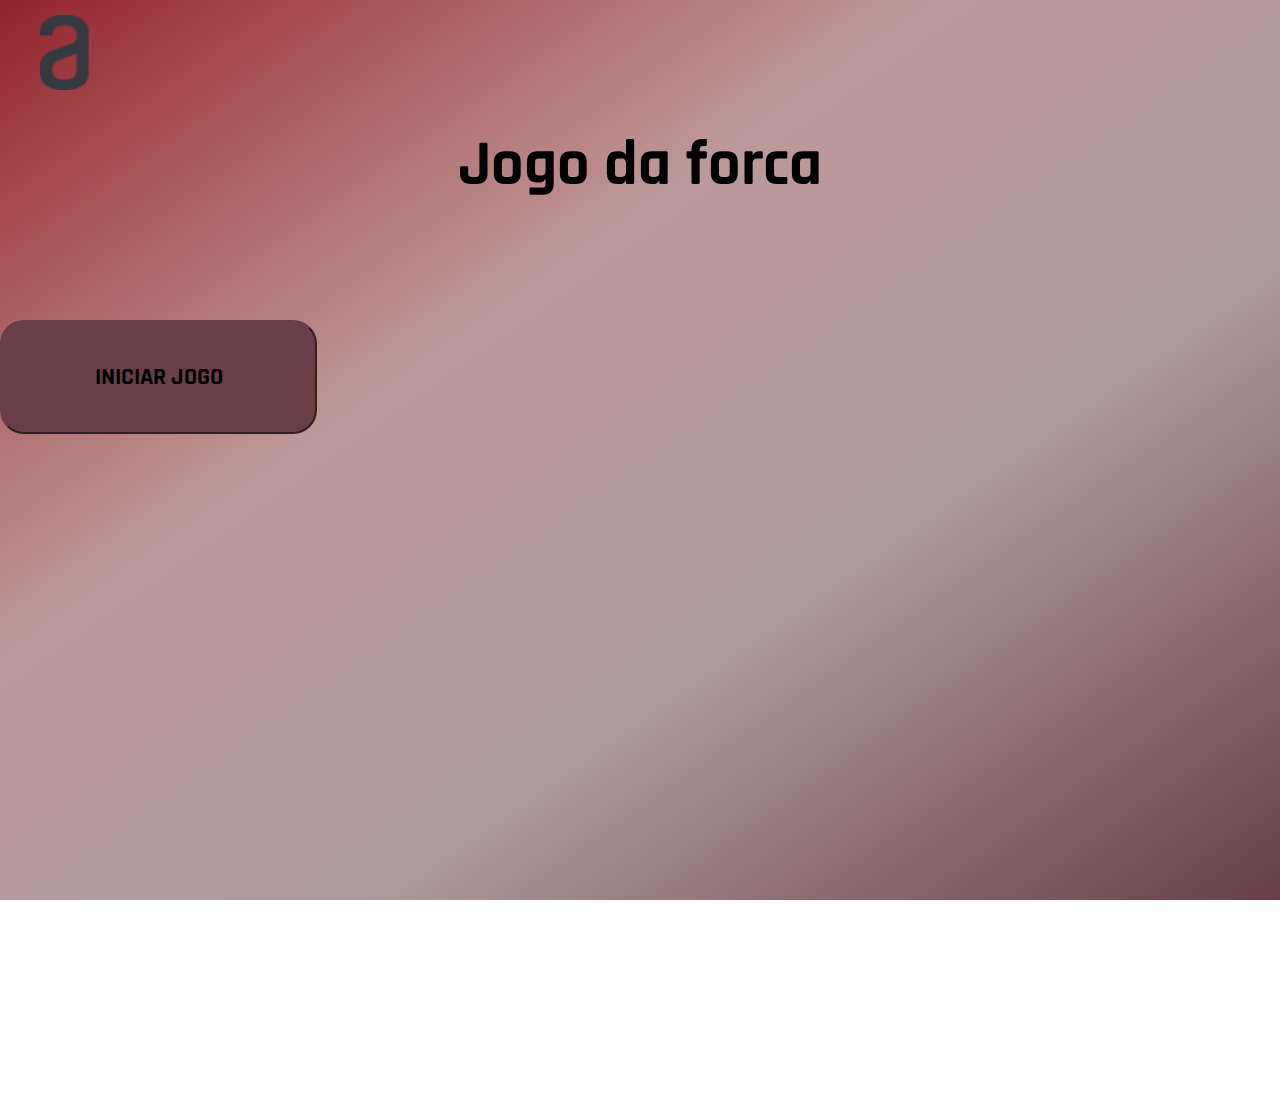
==== index.html @ 697fbc77 "reset css" ====
<!DOCTYPE html>
<html lang="pt-br">
    <head>
        <meta charset="UTF-8">
        <meta http-equiv="X-UA-Compatible" content="ie-edge">
        <meta name="viewport" content="width=device-with, initial-scale=1.0"
        <link rel="preconnect" href="https://fonts.googleapis.com">
        <link rel="preconnect" href="https://fonts.gstatic.com" crossorigin>
        <link href="https://fonts.googleapis.com/css2?family=Rajdhani:wght@300;400;500;600;700&family=Work+Sans:ital,wght@0,100;0,200;0,300;0,400;0,500;0,600;0,700;0,800;0,900;1,100;1,200;1,300;1,400;1,500;1,600;1,700;1,800;1,900&display=swap" rel="stylesheet">
        <link rel="stylesheet" href="style.css">
        <title> Jogo da Forca </title>
    </head>
    <body>
        
        <img src="logo.png" class="logo">
        <h1> Jogo da forca </h1>
        
        <div id="div-desaparece" class="home-botoes">
            <a href="#forca">
             <!--Botão-->
                <input class="btn-iniciar" type="submit" value="INICIAR JOGO" id="iniciar" onclick="function desapareceBotao()" >

            </a>
        </div>
        <div id="aparece-forca" class="canvas">
                <!--Canvas da forca-->
            <canvas id="forca" height="860px" width="1200"></canvas>


        </div>
             <!--Links-->
        <script type="text/javascript" src="forca.js"></script>
        <script type="text/javascript" src="canva.js"></script>

        <footer>

          <!--©art & animation by saniis-->
        </footer>     
    </body>
    

</html>
---- style.css ----
body {
    background-image: linear-gradient(to right bottom, #92222c, #a04346, #ac6061, #b57c7c, #bd9898, #b8999a, #b39b9c, #ae9c9d, #9d8486, #8c6c70, #7b555c, #693e49);
    background-attachment: fixed;
    font-family: 'Rajdhani', serif;

    min-width: 1224px;
    margin: 0;
    padding: 0;
    box-sizing: border-box;
    position: relative;

}

.logo {
    position: relative;
    top: 15px;
    left: 40px;
    margin: auto;
    width: 50px;

}

h1 {
    text-align: center;
    font-size: 4em;
}

.btn-iniciar {
     /* Estilo */
     background: #693E49;
     border-radius: 24px;
     border-color: #693e499f;
     font-style: normal;
     font-family: 'Rajdhani', serif;
 
     line-height: 22px;
     font-size: 24px;
     font-weight: 700;    
 
     /* Posição do botão */
     display: flex;
     flex-direction: row;
     justify-content: center;
     align-items: center;
     padding: 24px;
     
     position: absolute;
     width: 317px;
     height: 114px;
     left: 0;
     top: 20rem;    
 }
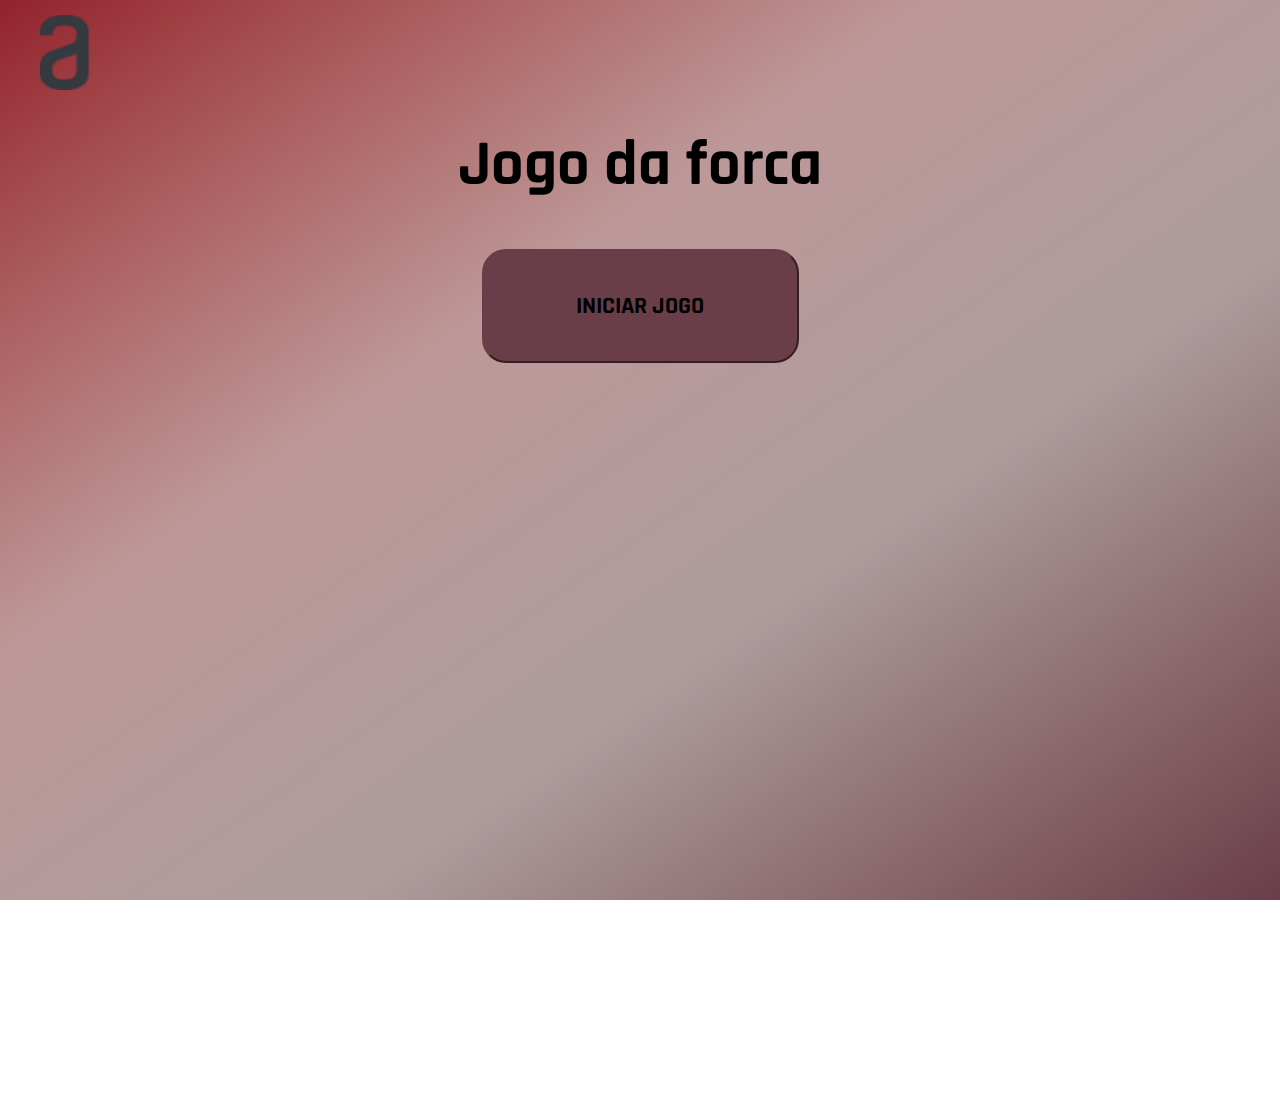
==== commit 9f463729: "corrigindo bug para o botao desaparecer" ====
--- a/index.html
+++ b/index.html
@@ -18,7 +18,7 @@
         <div id="div-desaparece" class="home-botoes">
             <a href="#forca">
              <!--Botão-->
-                <input class="btn-iniciar" type="submit" value="INICIAR JOGO" id="iniciar" onclick="function desapareceBotao()" >
+                <input class="btn-iniciar" type="submit" value="INICIAR JOGO" id="iniciar" onclick="desapareceBotao()" >
 
             </a>
         </div>
--- a/style.css
+++ b/style.css
@@ -49,7 +49,8 @@
      width: 317px;
      height: 114px;
      left: 0;
-     top: 20rem;    
+     margin: auto; 
+     right: 0;
  }
 
 
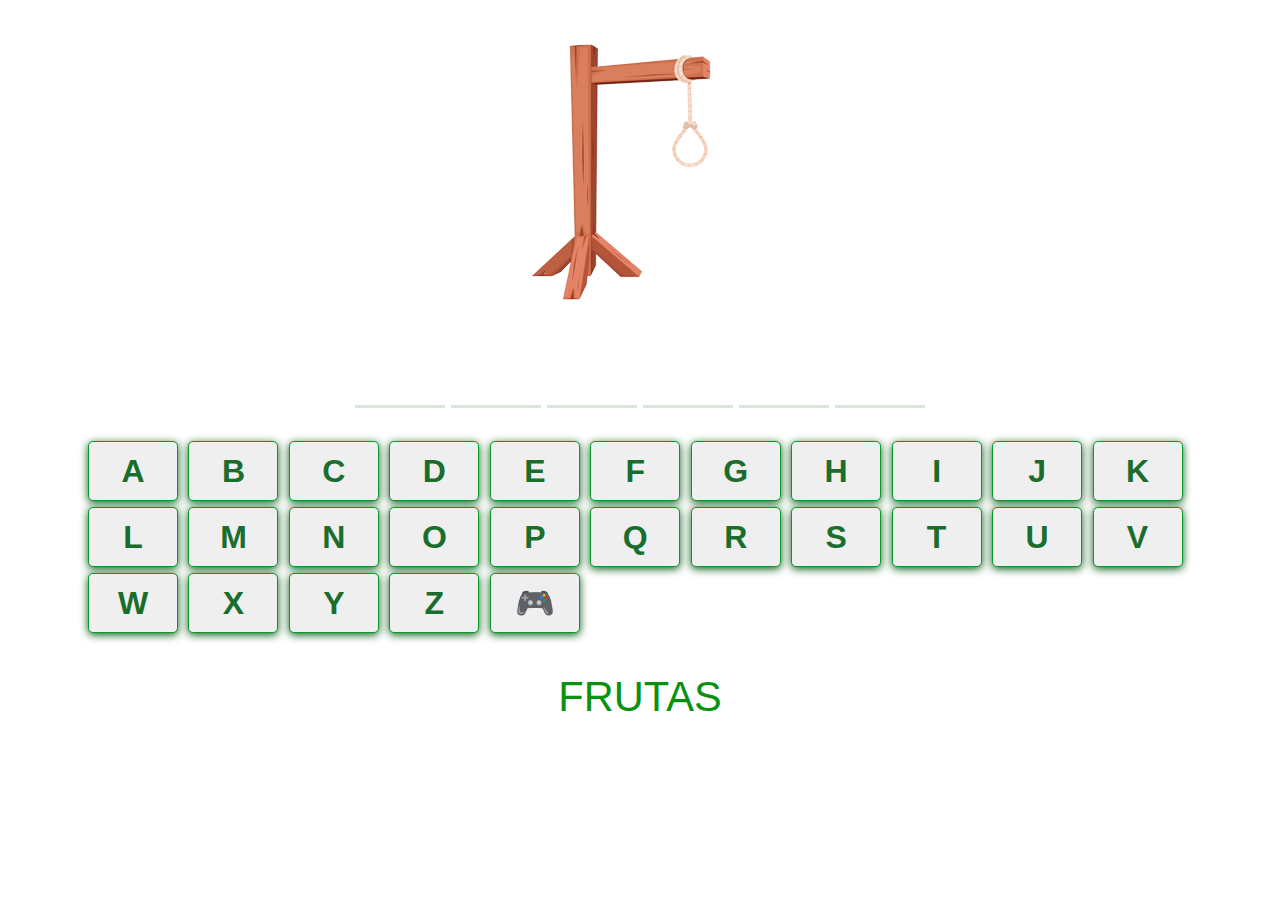
==== commit 45f73d06: "Adicionando mudança de cores do botão de jogar novamente" ====
--- a/index.html
+++ b/index.html
@@ -1,42 +1,95 @@
 <!DOCTYPE html>
 <html lang="pt-br">
-    <head>
-        <meta charset="UTF-8">
-        <meta http-equiv="X-UA-Compatible" content="ie-edge">
-        <meta name="viewport" content="width=device-with, initial-scale=1.0"
-        <link rel="preconnect" href="https://fonts.googleapis.com">
-        <link rel="preconnect" href="https://fonts.gstatic.com" crossorigin>
-        <link href="https://fonts.googleapis.com/css2?family=Rajdhani:wght@300;400;500;600;700&family=Work+Sans:ital,wght@0,100;0,200;0,300;0,400;0,500;0,600;0,700;0,800;0,900;1,100;1,200;1,300;1,400;1,500;1,600;1,700;1,800;1,900&display=swap" rel="stylesheet">
-        <link rel="stylesheet" href="style.css">
-        <title> Jogo da Forca </title>
-    </head>
-    <body>
-        
-        <img src="logo.png" class="logo">
-        <h1> Jogo da forca </h1>
-        
-        <div id="div-desaparece" class="home-botoes">
-            <a href="#forca">
-             <!--Botão-->
-                <input class="btn-iniciar" type="submit" value="INICIAR JOGO" id="iniciar" onclick="desapareceBotao()" >
 
-            </a>
-        </div>
-        <div id="aparece-forca" class="canvas">
-                <!--Canvas da forca-->
-            <canvas id="forca" height="860px" width="1200"></canvas>
+<head>
+    <meta charset="UTF-8">
+    <meta http-equiv="X-UA-Compatible" content="IE=edge">
+    <meta name="viewport" content="width=device-width, initial-scale=1.0">
+    <link rel="stylesheet" href="./css/reset.css">
+    <link rel="stylesheet" href="./css/forca.css" media="screen">
+    <link rel="stylesheet" href="https://cdn.jsdelivr.net/npm/bootstrap@4.0.0/dist/css/bootstrap.min.css"
+        integrity="sha384-Gn5384xqQ1aoWXA+058RXPxPg6fy4IWvTNh0E263XmFcJlSAwiGgFAW/dAiS6JXm" crossorigin="anonymous">
+    <title>Jogo da Forca</title>
+</head>
 
+<body>
+    <div class="container">
+        <div id="imagem">
 
         </div>
-             <!--Links-->
-        <script type="text/javascript" src="forca.js"></script>
-        <script type="text/javascript" src="canva.js"></script>
 
-        <footer>
+        <div id="palavra-secreta">
+        </div>
+        <div id="teclado">
+            <div class="teclas">
+                <button id="tecla-A" onclick="verificaLetraEscolhida('A')">A</button>
+                <button id="tecla-B" onclick="verificaLetraEscolhida('B')">B</button>
+                <button id="tecla-C" onclick="verificaLetraEscolhida('C')">C</button>
+                <button id="tecla-D" onclick="verificaLetraEscolhida('D')">D</button>
+                <button id="tecla-E" onclick="verificaLetraEscolhida('E')">E</button>
+                <button id="tecla-F" onclick="verificaLetraEscolhida('F')">F</button>
+                <button id="tecla-G" onclick="verificaLetraEscolhida('G')">G</button>
+                <button id="tecla-H" onclick="verificaLetraEscolhida('H')">H</button>
+                <button id="tecla-I" onclick="verificaLetraEscolhida('I')">I</button>
+                <button id="tecla-J" onclick="verificaLetraEscolhida('J')">J</button>
+                <button id="tecla-K" onclick="verificaLetraEscolhida('K')">K</button>
+                <button id="tecla-L" onclick="verificaLetraEscolhida('L')">L</button>
+                <button id="tecla-M" onclick="verificaLetraEscolhida('M')">M</button>
+                <button id="tecla-N" onclick="verificaLetraEscolhida('N')">N</button>
+                <button id="tecla-O" onclick="verificaLetraEscolhida('O')">O</button>
+                <button id="tecla-P" onclick="verificaLetraEscolhida('P')">P</button>
+                <button id="tecla-Q" onclick="verificaLetraEscolhida('Q')">Q</button>
+                <button id="tecla-R" onclick="verificaLetraEscolhida('R')">R</button>
+                <button id="tecla-S" onclick="verificaLetraEscolhida('S')">S</button>
+                <button id="tecla-T" onclick="verificaLetraEscolhida('T')">T</button>
+                <button id="tecla-U" onclick="verificaLetraEscolhida('U')">U</button>
+                <button id="tecla-V" onclick="verificaLetraEscolhida('V')">V</button>
+                <button id="tecla-W" onclick="verificaLetraEscolhida('W')">W</button>
+                <button id="tecla-X" onclick="verificaLetraEscolhida('X')">X</button>
+                <button id="tecla-Y" onclick="verificaLetraEscolhida('Y')">Y</button>
+                <button id="tecla-Z" onclick="verificaLetraEscolhida('Z')">Z</button>
+                <button id="btnReiniciar">🎮</button>
+            </div>
+    </div>
+        <div id="categoria">
 
-          <!--©art & animation by saniis-->
-        </footer>     
-    </body>
+        </div>
+
+        <!-- Modal -->
+        <div class="modal fade" id="minhaModal" tabindex="-1" role="dialog" aria-labelledby="exampleModalLabel"
+            aria-hidden="true">
+            <div class="modal-dialog" role="document">
+                <div class="modal-content">
+                    <div class="modal-header">
+                        <h5 class="modal-title" id="tituloModal"></h5>
+                        <button type="button" class="close" data-dismiss="modal" aria-label="Close">
+                            <span aria-hidden="true">&times;</span>
+                        </button>
+                    </div>
+                    <div class="modal-body"></div>
+                    <img class="perdeu" src="./imagens/perdeu.JPG"/>
+                    <img class="ganhou" src="./imagens/ganhou.gif"/>
+                    <div class="modal-footer">
+                        <button type="button" class="btn btn-primary" data-dismiss="modal">Fechar</button>
+                    </div>
+                </div>
+            </div>
+        </div>
     
+    <footer>
 
-</html>
+    </footer>
+    <script src="./java/forca.js"></script>
+    <script src="https://code.jquery.com/jquery-3.2.1.slim.min.js"
+        integrity="sha384-KJ3o2DKtIkvYIK3UENzmM7KCkRr/rE9/Qpg6aAZGJwFDMVNA/GpGFF93hXpG5KkN"
+        crossorigin="anonymous"></script>
+    <script src="https://cdn.jsdelivr.net/npm/popper.js@1.12.9/dist/umd/popper.min.js"
+        integrity="sha384-ApNbgh9B+Y1QKtv3Rn7W3mgPxhU9K/ScQsAP7hUibX39j7fakFPskvXusvfa0b4Q"
+        crossorigin="anonymous"></script>
+    <script src="https://cdn.jsdelivr.net/npm/bootstrap@4.0.0/dist/js/bootstrap.min.js"
+        integrity="sha384-JZR6Spejh4U02d8jOt6vLEHfe/JQGiRRSQQxSfFWpi1MquVdAyjUar5+76PVCmYl"
+        crossorigin="anonymous"></script>
+
+</body>
+
+</html>--- a/css/forca.css
+++ b/css/forca.css
@@ -0,0 +1,232 @@
+@import url('https://fonts.googleapis.com/css2?family=Outfit:wght@300;400;500;600;700&family=Press+Start+2P&display=swap');
+
+* {
+    padding: 0;
+    margin: 0;
+    box-sizing: border-box;
+}
+
+/*https://alvarotrigo.com/blog/animated-backgrounds-css/ */
+@keyframes color {
+    0% {
+        background: #33CCCC;
+    }
+
+    20% {
+        background: #33CC36;
+    }
+
+    40% {
+        background: #B8CC33;
+    }
+
+    60% {
+        background: #FCCA00;
+    }
+
+    80% {
+        background: #33CC36;
+    }
+
+    100% {
+        background: #33CCCC;
+    }
+}
+
+body {
+    background: #33CCCC;
+    /* Fallback */
+    animation: color 9s infinite linear;
+    text-align: center;
+    padding: 2em;
+
+    width: 100vw;
+    height: 90vh;
+    margin-top: 10px;
+    background-attachment: fixed;
+    font-family: 'Outfit', sans-serif;
+}
+
+.container {
+    display: flex;
+    justify-content: center;
+    align-items: center;
+    flex-direction: column;
+    flex-wrap: wrap;
+    align-content: center;
+}
+
+#imagem {
+    background-image: url(../imagens/forca.png);
+    width: 234px;
+    height: 272px;
+    background-repeat: no-repeat;
+}
+
+#palavra-secreta {
+    display: flex;
+    flex-direction: row;
+    justify-content: center;
+    align-items: center;
+    margin-top: 35px;
+}
+
+.letras {
+    width: 16px;
+    text-align: center;
+    border-bottom: 3px solid #dbe6dd;
+    color: #fdfdfd;
+    font-style: bold;
+    padding: 3px;
+    margin-left: 3px;
+    margin-right: 3px;
+}
+
+
+#teclado {
+    margin-top: 30px;
+}
+
+
+.teclas button {
+    margin-bottom: 5px;
+    cursor: pointer;
+    box-shadow: 0px 2px 8px #0a5c17;
+    border: 1px solid #089928;
+    border-radius: 5px;
+    color: #1a6d2c;
+    font-weight: 700;
+}
+
+/*Faz o botão desabilitado ter simbolo de proibido no mouse */
+.teclas button:disabled {
+    cursor: not-allowed;
+}
+
+/*efeito de Zoom*/
+.teclas button:hover {
+    transform: scale(1.3);
+}
+
+#categoria {
+    margin-top: 30px;
+    color: #099210;
+    font-size: 1.2em;
+}
+
+/*Imagens do modal*/
+
+.perdeu {
+    width: auto;
+    height: auto;
+    display: flex;
+    justify-items: center;
+    justify-content: center;
+}
+
+.ganhou {
+    width: auto;
+    height: auto;
+    display: flex;
+    justify-items: center;
+    justify-content: center;
+}
+
+
+/*fazendo responsível*/
+@media screen and (min-width: 320px) {
+    .teclas button {
+        width: 35px;
+        height: 35px;
+    }
+
+    #palavra-secreta {
+        font-size: 1.5em;
+    }
+
+    #categoria {
+        font-size: 1.5em;
+    }
+}
+
+@media screen and (min-width: 375px) {
+    .letras {
+        width: 30px;
+    }
+
+    .teclas button {
+        width: 40px;
+        height: 40px;
+        margin: 2px;
+    }
+
+    #palavra-secreta {
+        font-size: 1.3em;
+    }
+
+    #categoria {
+        font-size: 1.5em;
+    }
+}
+
+@media screen and (min-width: 425px) {
+    .letras {
+        width: 35px;
+    }
+
+    .teclas button {
+        width: 45px;
+        height: 45px;
+        margin: 2px;
+    }
+
+    #palavra-secreta {
+        font-size: 2em;
+    }
+
+    #categoria {
+        font-size: 1.5em;
+    }
+}
+
+@media screen and (min-width: 768px) {
+    .letras {
+        width: 40px;
+    }
+
+    .teclas button {
+        width: 50px;
+        height: 50px;
+        margin: 3px;
+        font-size: 2em;
+    }
+
+    #palavra-secreta {
+        font-size: 2.5em;
+    }
+
+    #categoria {
+        font-size: 2.6em;
+    }
+}
+
+@media screen and (min-width: 1024px) {
+    .letras {
+        width: 90px;
+    }
+
+    .teclas button {
+        width: 90px;
+        height: 60px;
+        margin: 3px;
+        font-size: 2em;
+    }
+
+    #palavra-secreta {
+        font-size: 2.5em;
+    }
+
+    #categoria {
+        font-size: 2.6em;
+    }
+}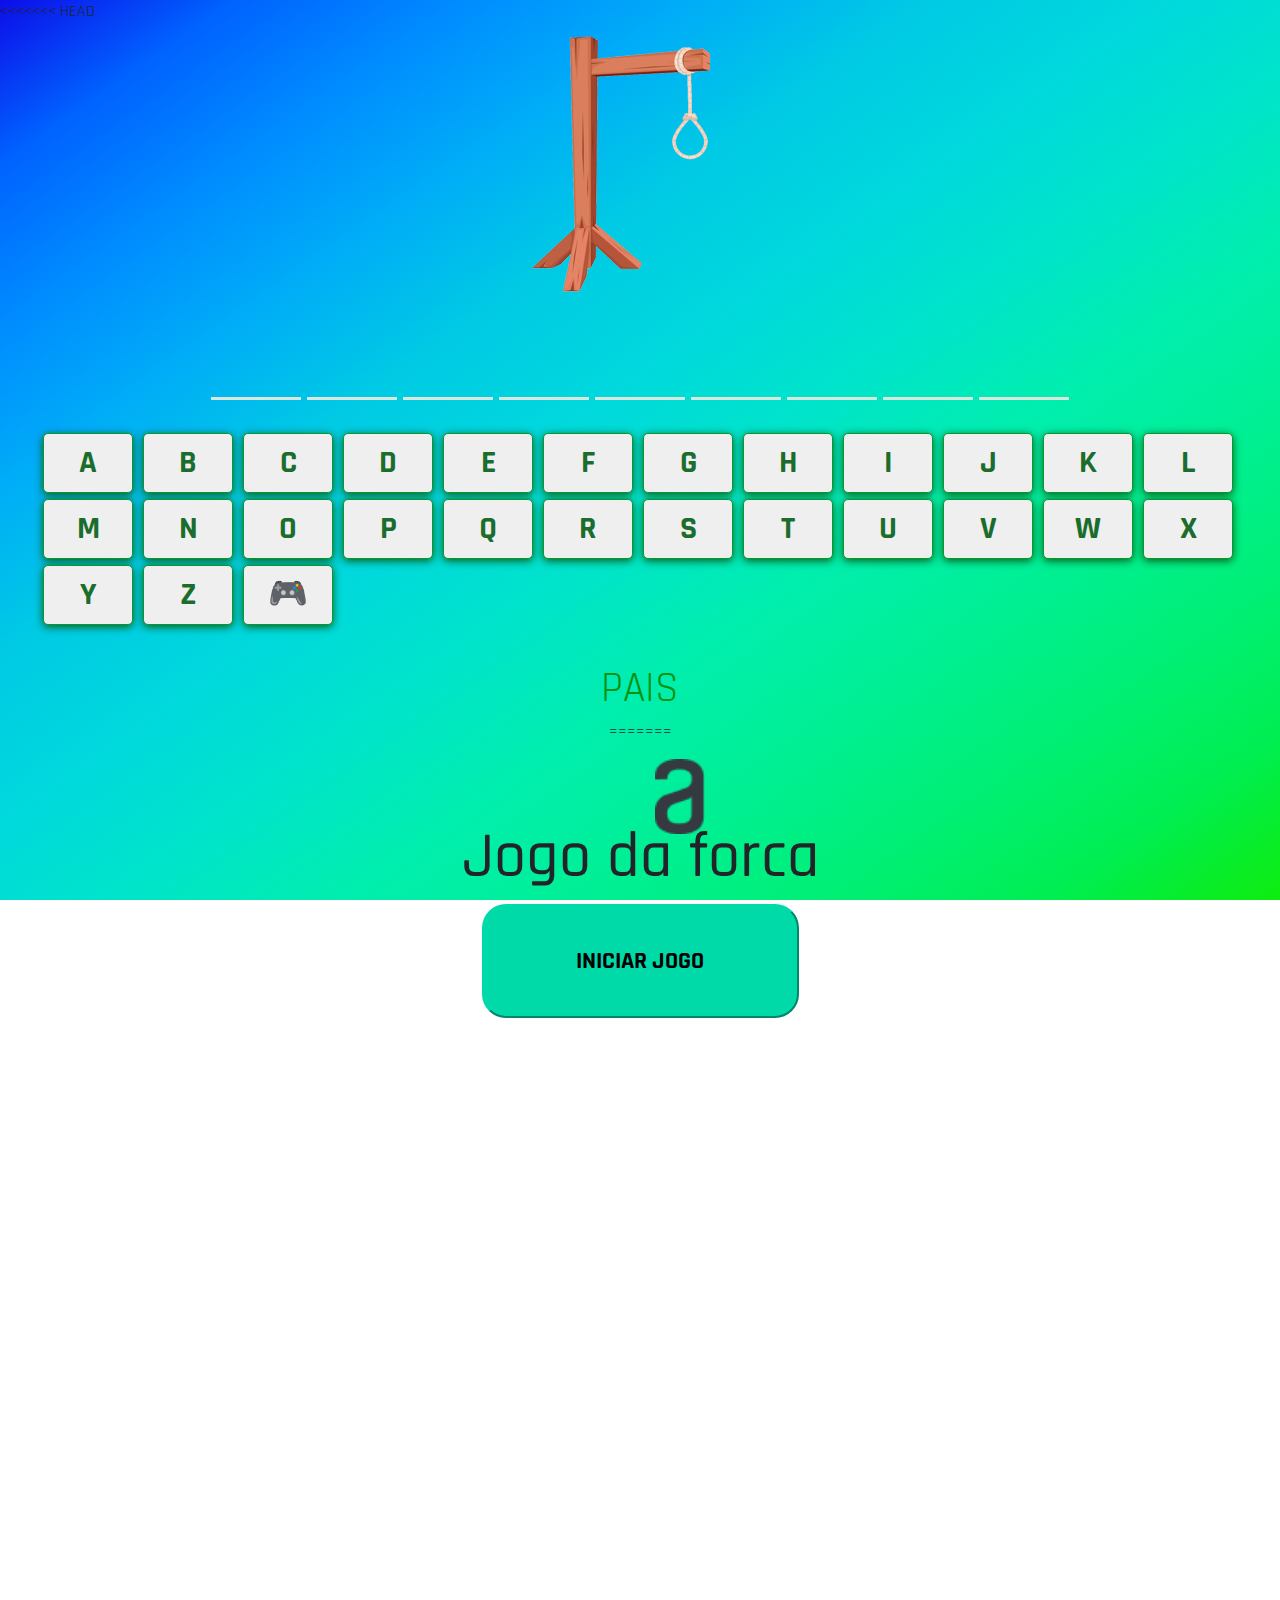
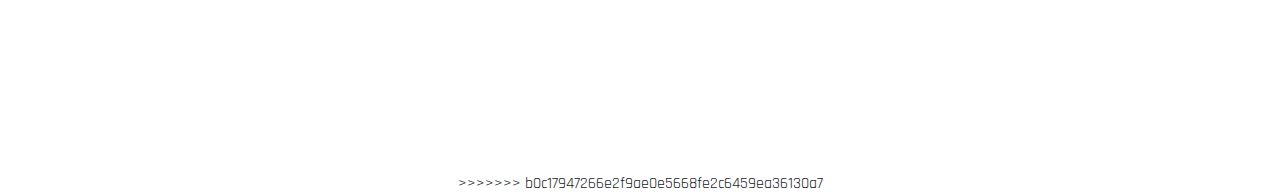
==== commit e259777a: "Merge branch 'master' of https://github.com/CinthyaSSoares/Challenge_Jogo_da_forca_ONE_turma_03" ====
--- a/index.html
+++ b/index.html
@@ -1,5 +1,6 @@
 <!DOCTYPE html>
 <html lang="pt-br">
+<<<<<<< HEAD
 
 <head>
     <meta charset="UTF-8">
@@ -92,4 +93,46 @@
 
 </body>
 
-</html>+</html>
+=======
+    <head>
+        <meta charset="UTF-8">
+        <meta http-equiv="X-UA-Compatible" content="ie-edge">
+        <meta name="viewport" content="width=device-with, initial-scale=1.0"
+        <link rel="preconnect" href="https://fonts.googleapis.com">
+        <link rel="preconnect" href="https://fonts.gstatic.com" crossorigin>
+        <link href="https://fonts.googleapis.com/css2?family=Rajdhani:wght@300;400;500;600;700&family=Work+Sans:ital,wght@0,100;0,200;0,300;0,400;0,500;0,600;0,700;0,800;0,900;1,100;1,200;1,300;1,400;1,500;1,600;1,700;1,800;1,900&display=swap" rel="stylesheet">
+        <link rel="stylesheet" href="style.css">
+        <title> Jogo da Forca </title>
+    </head>
+    <body>
+        
+        <img src="logo.png" class="logo">
+        <h1> Jogo da forca </h1>
+        
+        <div id="div-desaparece" class="home-botoes">
+            <a href="#forca">
+             <!--Botão-->
+                <input class="btn-iniciar" type="submit" value="INICIAR JOGO" id="iniciar" onclick="desapareceBotao()" >
+
+            </a>
+        </div>
+        <div id="aparece-forca" class="canvas">
+                <!--Canvas da forca-->
+            <canvas id="forca" height="860px" width="1200"></canvas>
+
+
+        </div>
+        
+        <footer>
+
+          <!--©art & animation by saniis-->
+        </footer>   
+         <!--Links-->
+         <script type="text/javascript" src="forca.js"></script>
+         <script type="text/javascript" src="canva.js"></script>  
+    </body>
+    
+
+</html>
+>>>>>>> b0c17947266e2f9ae0e5668fe2c6459ea36130a7
--- a/style.css
+++ b/style.css
@@ -0,0 +1,61 @@
+
+body {
+    background-image: linear-gradient(to right bottom, #0d0de9, #0062ff, #008cff, #00adf7, #00cae4, #00d8dd, #00e4ca, #00eead, #00ef94, #00ef76, #00ee51, #0eec0e);
+    background-attachment: fixed;
+    font-family: 'Rajdhani', serif;
+
+    min-width: 1224px;
+    margin: 0;
+    padding: 0;
+    box-sizing: border-box;
+    position: relative;
+
+}
+
+.logo {
+    position: relative;
+    top: 15px;
+    left: 40px;
+    margin: auto;
+    width: 50px;
+
+}
+
+h1 {
+    text-align: center;
+    font-size: 4em;
+}
+
+.btn-iniciar {
+     /* Estilo */
+     background: #00DAA9;
+     border-radius: 24px;
+     border-color: #00DAA9;
+     font-style: normal;
+     font-family: 'Rajdhani', serif;
+ 
+     line-height: 22px;
+     font-size: 24px;
+     font-weight: 700;    
+ 
+     /* Posição do botão */
+     display: flex;
+     flex-direction: row;
+     justify-content: center;
+     align-items: center;
+     padding: 24px;
+     
+     position: absolute;
+     width: 317px;
+     height: 114px;
+     left: 0;
+     margin: auto; 
+     right: 0;
+ }
+
+ #forca {
+    background: none;
+    
+ }
+
+
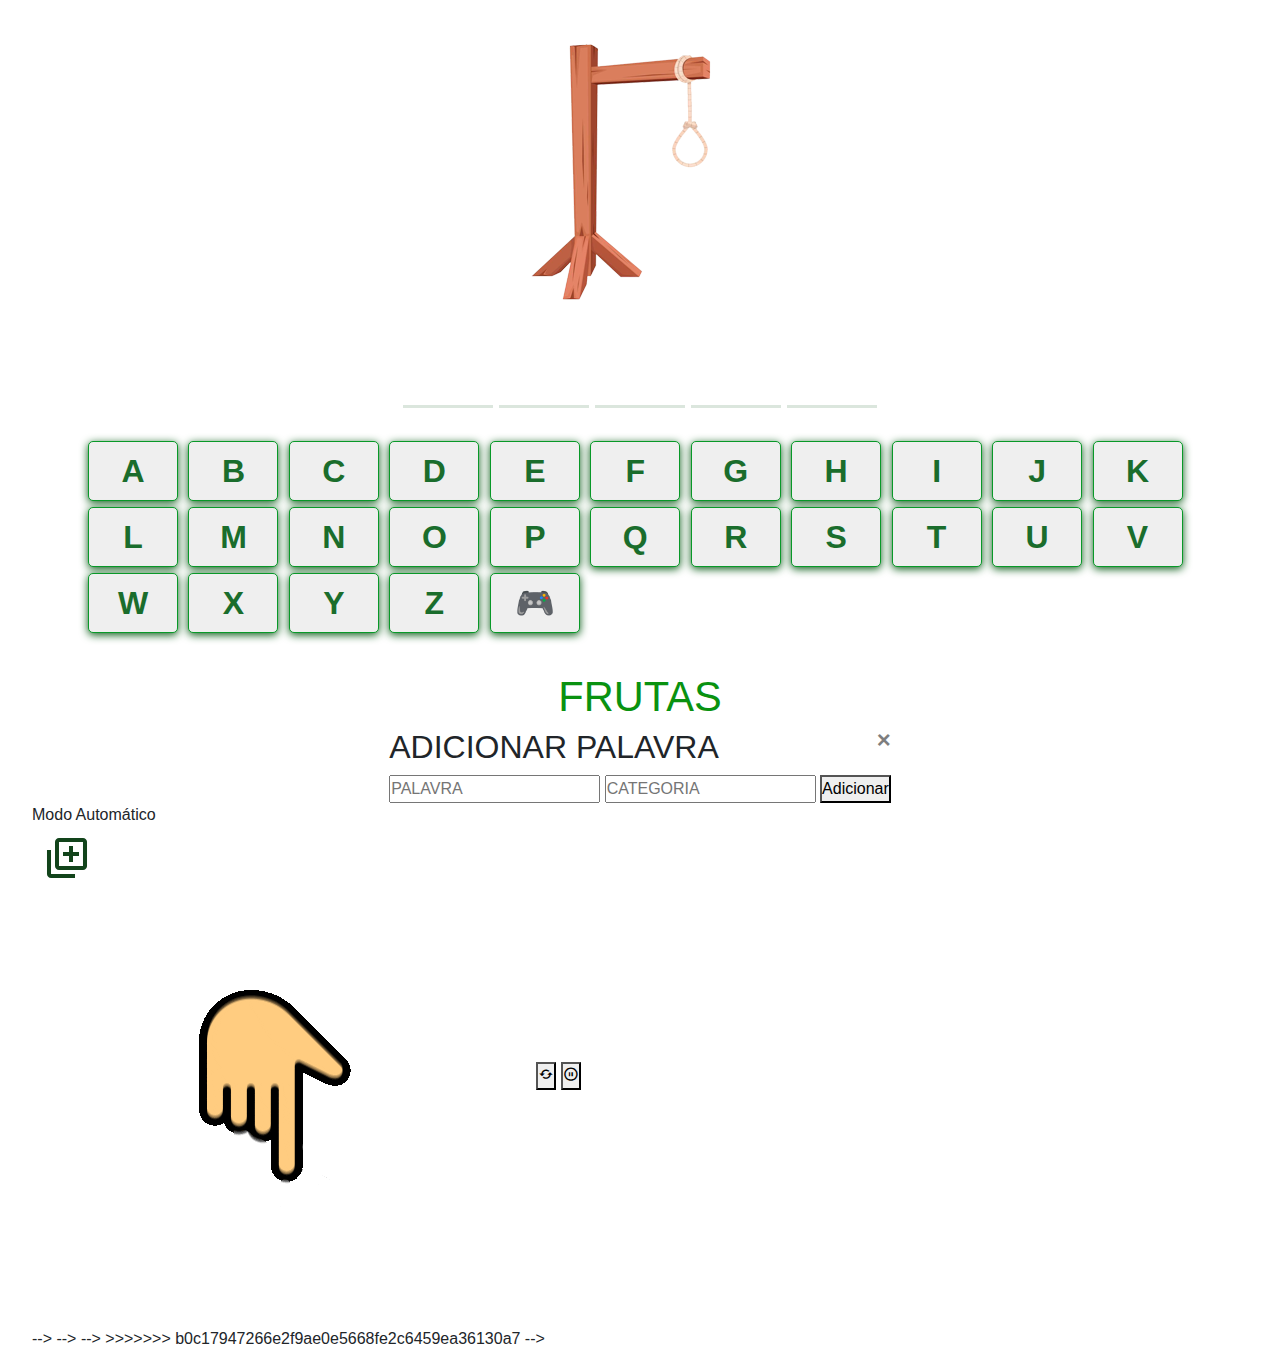
==== commit 5a9d8573: "Começando a editar o CSS dos icones pequenos e usando a modal para adicional novas palavras" ====
--- a/index.html
+++ b/index.html
@@ -1,6 +1,5 @@
 <!DOCTYPE html>
 <html lang="pt-br">
-<<<<<<< HEAD
 
 <head>
     <meta charset="UTF-8">
@@ -10,17 +9,14 @@
     <link rel="stylesheet" href="./css/forca.css" media="screen">
     <link rel="stylesheet" href="https://cdn.jsdelivr.net/npm/bootstrap@4.0.0/dist/css/bootstrap.min.css"
         integrity="sha384-Gn5384xqQ1aoWXA+058RXPxPg6fy4IWvTNh0E263XmFcJlSAwiGgFAW/dAiS6JXm" crossorigin="anonymous">
+    <link href='https://unpkg.com/boxicons@2.1.4/css/boxicons.min.css' rel='stylesheet'>
     <title>Jogo da Forca</title>
 </head>
 
 <body>
     <div class="container">
-        <div id="imagem">
-
-        </div>
-
-        <div id="palavra-secreta">
-        </div>
+        <div id="imagem"></div>
+        <div id="palavra-secreta"></div>
         <div id="teclado">
             <div class="teclas">
                 <button id="tecla-A" onclick="verificaLetraEscolhida('A')">A</button>
@@ -51,12 +47,9 @@
                 <button id="tecla-Z" onclick="verificaLetraEscolhida('Z')">Z</button>
                 <button id="btnReiniciar">🎮</button>
             </div>
-    </div>
-        <div id="categoria">
-
         </div>
-
-        <!-- Modal -->
+        <div id="categoria"></div>
+        <!-- Modal Da caixa sobre ganhar/ perder -->
         <div class="modal fade" id="minhaModal" tabindex="-1" role="dialog" aria-labelledby="exampleModalLabel"
             aria-hidden="true">
             <div class="modal-dialog" role="document">
@@ -68,18 +61,40 @@
                         </button>
                     </div>
                     <div class="modal-body"></div>
-                    <img class="perdeu" src="./imagens/perdeu.JPG"/>
-                    <img class="ganhou" src="./imagens/ganhou.gif"/>
+                    <img class="perdeu" src="./imagens/perdeu.JPG" />
+                    <img class="ganhou" src="./imagens/ganhou.gif" />
                     <div class="modal-footer">
                         <button type="button" class="btn btn-primary" data-dismiss="modal">Fechar</button>
                     </div>
                 </div>
             </div>
         </div>
-    
+        <!-- Modal para adicionar Palavra e categoria-->
+        <div id="modal-alerta" class="modal-container">
+            <div class="modal-add-palavra">
+                <div class="modal-header-add-palavra" id="modal-titulo">
+                    <span id="fechaModal" class="close">&times;</span>
+                    <h2>ADICIONAR PALAVRA</h2>
+                </div>
+                <div class="modal-body-add-palavra" id="modal-mensagem">
+                    <input id="addPalavra" type="text" placeholder="PALAVRA" required>
+                    <input id="addCategoria" type="text" placeholder="CATEGORIA" required>
+                    <button onclick="adicionarPalavra()">Adicionar</button>
+                </div>
+            </div>
+        </div>
+    </div>
+
+    <div id="status">Modo Automático</div>
+    <button id="abreModalAddPalavra"><i class='bx bx-add-to-queue'></i></i></button>
+    <img src="./imagens/apontando.gif" id="jogarNovamente"></img>
+    <button id="recarregar" onclick="sortearManual()"><i class='bx bx-refresh'></i></button>
+    <button id="jogarAutomatico" onclick="listaAutomatica()"><i class='bx bx-pause-circle'></i></button>
+
     <footer>
 
     </footer>
+
     <script src="./java/forca.js"></script>
     <script src="https://code.jquery.com/jquery-3.2.1.slim.min.js"
         integrity="sha384-KJ3o2DKtIkvYIK3UENzmM7KCkRr/rE9/Qpg6aAZGJwFDMVNA/GpGFF93hXpG5KkN"
@@ -94,18 +109,10 @@
 </body>
 
 </html>
-=======
-    <head>
-        <meta charset="UTF-8">
-        <meta http-equiv="X-UA-Compatible" content="ie-edge">
-        <meta name="viewport" content="width=device-with, initial-scale=1.0"
-        <link rel="preconnect" href="https://fonts.googleapis.com">
-        <link rel="preconnect" href="https://fonts.gstatic.com" crossorigin>
-        <link href="https://fonts.googleapis.com/css2?family=Rajdhani:wght@300;400;500;600;700&family=Work+Sans:ital,wght@0,100;0,200;0,300;0,400;0,500;0,600;0,700;0,800;0,900;1,100;1,200;1,300;1,400;1,500;1,600;1,700;1,800;1,900&display=swap" rel="stylesheet">
-        <link rel="stylesheet" href="style.css">
-        <title> Jogo da Forca </title>
-    </head>
-    <body>
+
+
+<!-- =======
+        <body>
         
         <img src="logo.png" class="logo">
         <h1> Jogo da forca </h1>
@@ -113,13 +120,13 @@
         <div id="div-desaparece" class="home-botoes">
             <a href="#forca">
              <!--Botão-->
-                <input class="btn-iniciar" type="submit" value="INICIAR JOGO" id="iniciar" onclick="desapareceBotao()" >
+<!-- <input class="btn-iniciar" type="submit" value="INICIAR JOGO" id="iniciar" onclick="desapareceBotao()" >
 
             </a>
         </div>
         <div id="aparece-forca" class="canvas">
                 <!--Canvas da forca-->
-            <canvas id="forca" height="860px" width="1200"></canvas>
+<!-- <canvas id="forca" height="860px" width="1200"></canvas>
 
 
         </div>
@@ -127,12 +134,12 @@
         <footer>
 
           <!--©art & animation by saniis-->
-        </footer>   
+<!-- </footer>   
          <!--Links-->
-         <script type="text/javascript" src="forca.js"></script>
+<!-- <script type="text/javascript" src="forca.js"></script>
          <script type="text/javascript" src="canva.js"></script>  
     </body>
     
 
-</html>
->>>>>>> b0c17947266e2f9ae0e5668fe2c6459ea36130a7
+</html> --> --> --> -->
+>>>>>>> b0c17947266e2f9ae0e5668fe2c6459ea36130a7 -->--- a/css/forca.css
+++ b/css/forca.css
@@ -53,7 +53,7 @@
     align-items: center;
     flex-direction: column;
     flex-wrap: wrap;
-    align-content: center;
+    flex-direction: column;
 }
 
 #imagem {
@@ -87,7 +87,6 @@
     margin-top: 30px;
 }
 
-
 .teclas button {
     margin-bottom: 5px;
     cursor: pointer;
@@ -115,7 +114,6 @@
 }
 
 /*Imagens do modal*/
-
 .perdeu {
     width: auto;
     height: auto;
@@ -130,6 +128,22 @@
     display: flex;
     justify-items: center;
     justify-content: center;
+}
+
+/* Personalizando os botões pequenos*/
+
+#abreModalAddPalavra {
+    position: fixed;
+    width: 70px;
+    height: 70px;
+    border: none;
+    outline: none;
+    border-radius: 70px;
+    font-size: 3em;
+    background-color: transparent;
+    color: #12441b;
+    cursor: pointer;
+
 }
 
 
@@ -229,4 +243,5 @@
     #categoria {
         font-size: 2.6em;
     }
-}+}
+/*Final -fazendo responsível*/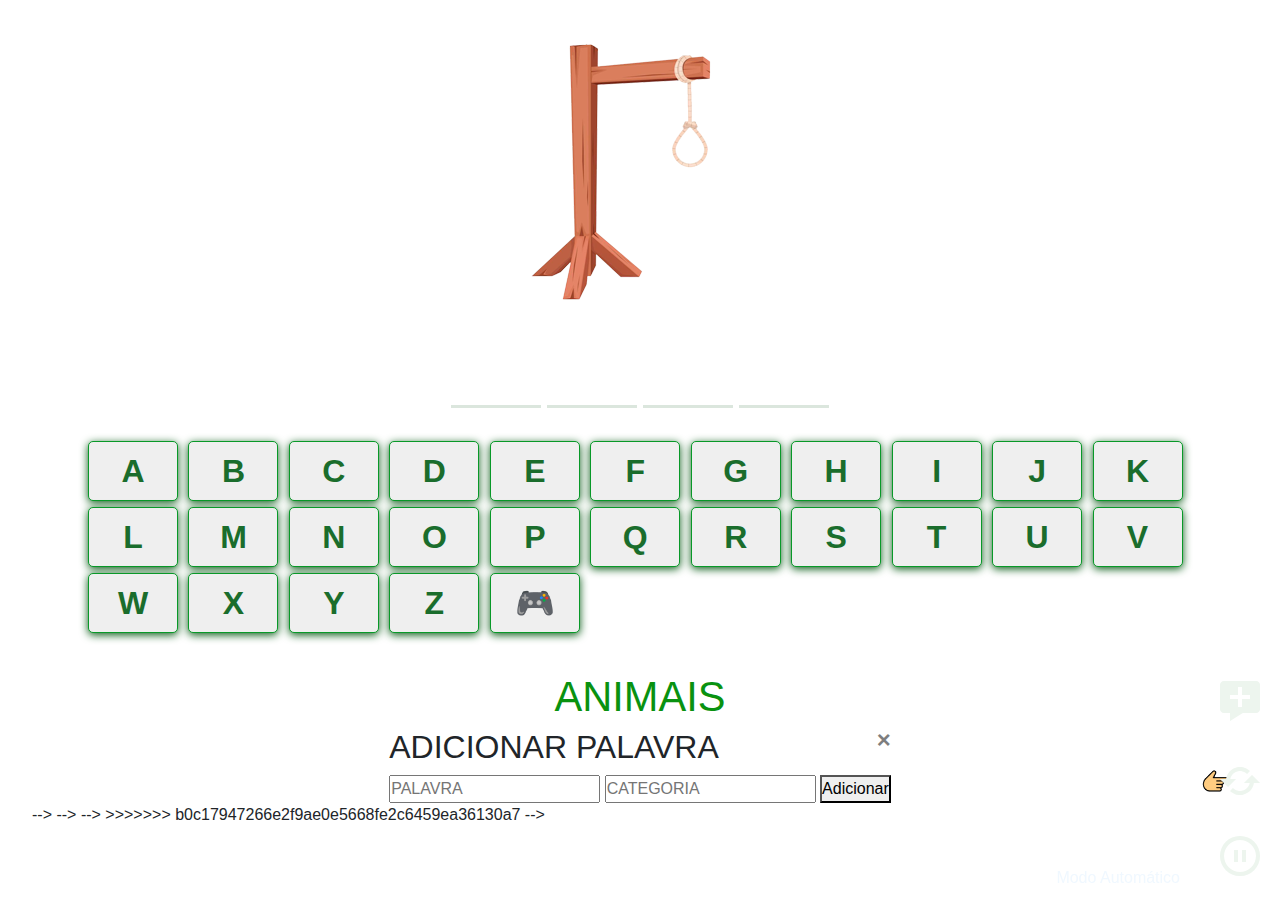
==== commit 977654b4: "Personalizado e posicionado botoes e maozinha" ====
--- a/index.html
+++ b/index.html
@@ -10,6 +10,7 @@
     <link rel="stylesheet" href="https://cdn.jsdelivr.net/npm/bootstrap@4.0.0/dist/css/bootstrap.min.css"
         integrity="sha384-Gn5384xqQ1aoWXA+058RXPxPg6fy4IWvTNh0E263XmFcJlSAwiGgFAW/dAiS6JXm" crossorigin="anonymous">
     <link href='https://unpkg.com/boxicons@2.1.4/css/boxicons.min.css' rel='stylesheet'>
+
     <title>Jogo da Forca</title>
 </head>
 
@@ -86,7 +87,7 @@
     </div>
 
     <div id="status">Modo Automático</div>
-    <button id="abreModalAddPalavra"><i class='bx bx-add-to-queue'></i></i></button>
+    <button id="addPalavraNova"><i class='bx bxs-message-add'></i></button>
     <img src="./imagens/apontando.gif" id="jogarNovamente"></img>
     <button id="recarregar" onclick="sortearManual()"><i class='bx bx-refresh'></i></button>
     <button id="jogarAutomatico" onclick="listaAutomatica()"><i class='bx bx-pause-circle'></i></button>
@@ -96,15 +97,12 @@
     </footer>
 
     <script src="./java/forca.js"></script>
-    <script src="https://code.jquery.com/jquery-3.2.1.slim.min.js"
-        integrity="sha384-KJ3o2DKtIkvYIK3UENzmM7KCkRr/rE9/Qpg6aAZGJwFDMVNA/GpGFF93hXpG5KkN"
-        crossorigin="anonymous"></script>
-    <script src="https://cdn.jsdelivr.net/npm/popper.js@1.12.9/dist/umd/popper.min.js"
-        integrity="sha384-ApNbgh9B+Y1QKtv3Rn7W3mgPxhU9K/ScQsAP7hUibX39j7fakFPskvXusvfa0b4Q"
-        crossorigin="anonymous"></script>
-    <script src="https://cdn.jsdelivr.net/npm/bootstrap@4.0.0/dist/js/bootstrap.min.js"
-        integrity="sha384-JZR6Spejh4U02d8jOt6vLEHfe/JQGiRRSQQxSfFWpi1MquVdAyjUar5+76PVCmYl"
-        crossorigin="anonymous"></script>
+    <script src="https://code.jquery.com/jquery-3.2.1.slim.min.js" integrity="sha384-KJ3o2DKtIkvYIK3UENzmM7KCkRr/rE9/Qpg6aAZGJwFDMVNA/GpGFF93hXpG5KkN" crossorigin="anonymous"></script>
+    <script src="https://cdnjs.cloudflare.com/ajax/libs/popper.js/1.12.9/umd/popper.min.js" integrity="sha384-ApNbgh9B+Y1QKtv3Rn7W3mgPxhU9K/ScQsAP7hUibX39j7fakFPskvXusvfa0b4Q" crossorigin="anonymous"></script>
+    <script src="https://maxcdn.bootstrapcdn.com/bootstrap/4.0.0/js/bootstrap.min.js" integrity="sha384-JZR6Spejh4U02d8jOt6vLEHfe/JQGiRRSQQxSfFWpi1MquVdAyjUar5+76PVCmYl" crossorigin="anonymous"></script>
+</body>
+</html>
+
 
 </body>
 
--- a/css/forca.css
+++ b/css/forca.css
@@ -132,7 +132,8 @@
 
 /* Personalizando os botões pequenos*/
 
-#abreModalAddPalavra {
+/* Aparência*/
+#addPalavraNova, #recarregar, #jogarAutomatico, #jogarNovamente  {
     position: fixed;
     width: 70px;
     height: 70px;
@@ -141,11 +142,42 @@
     border-radius: 70px;
     font-size: 3em;
     background-color: transparent;
-    color: #12441b;
+    color: #edf5ee;
     cursor: pointer;
-
-}
-
+}
+
+/* Posições */
+#addPalavraNova {
+    bottom: 160px;
+    right: 5px;
+}
+
+#recarregar {
+    bottom: 80px;
+    right: 5px;
+}
+
+#jogarAutomatico {
+    bottom: 5px;
+    right: 5px;
+}
+
+/* Frase embaixo dos inputs */
+
+#status {
+    position: fixed;
+    bottom: 10px;
+    right: 100px;
+    color: aliceblue;
+}
+
+/* Mãozinha */
+#jogarNovamente {
+    bottom: 15px;
+    right: 30px;
+    transform: rotate(-90deg);
+    transform-origin: left top 0;
+}
 
 /*fazendo responsível*/
 @media screen and (min-width: 320px) {
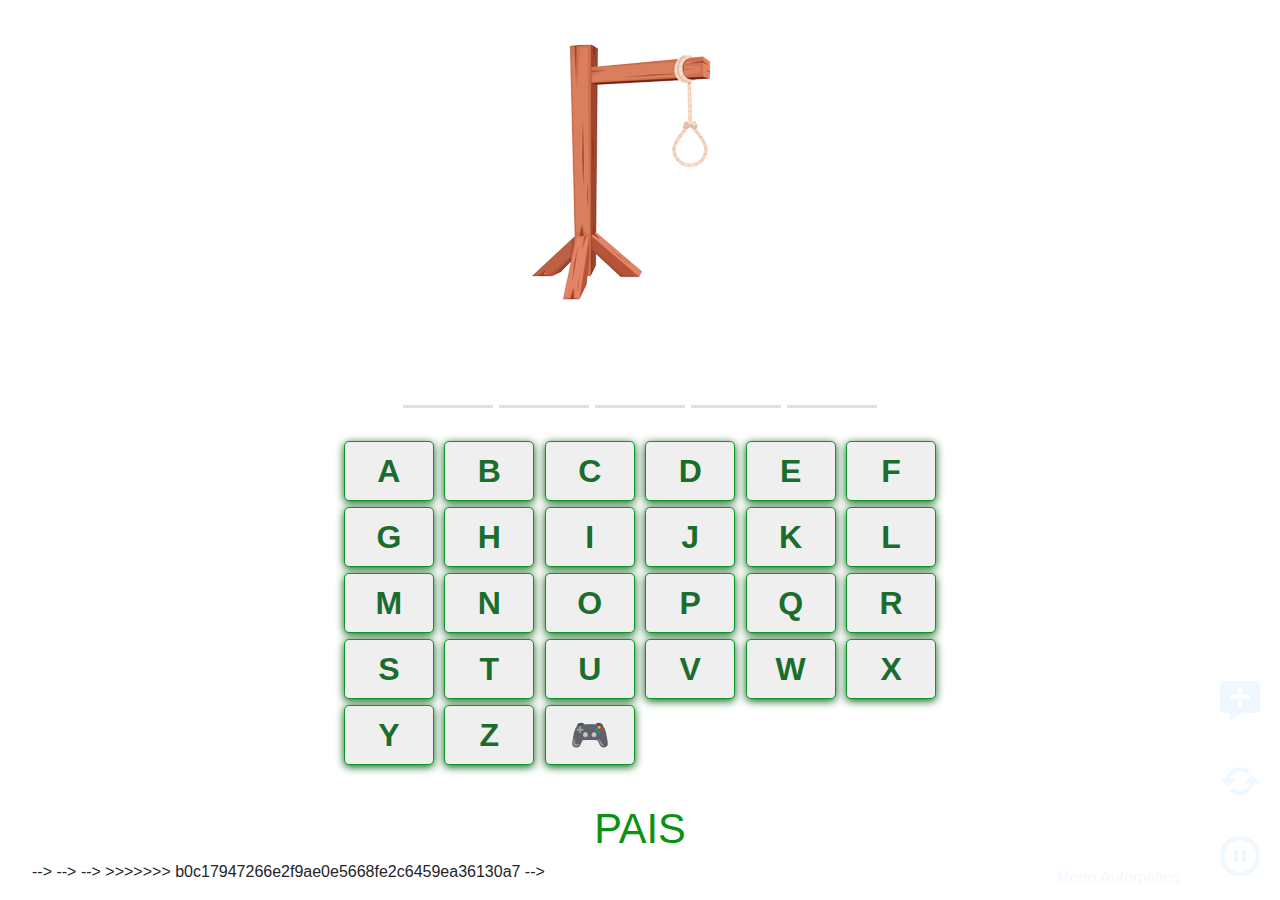
==== commit 50a8b0c9: "modal de input personalizada, separado em coluna as letras" ====
--- a/index.html
+++ b/index.html
@@ -24,26 +24,34 @@
                 <button id="tecla-B" onclick="verificaLetraEscolhida('B')">B</button>
                 <button id="tecla-C" onclick="verificaLetraEscolhida('C')">C</button>
                 <button id="tecla-D" onclick="verificaLetraEscolhida('D')">D</button>
-                <button id="tecla-E" onclick="verificaLetraEscolhida('E')">E</button>
+                <button id="tecla-E" onclick="verificaLetraEscolhida('E')">E</button>            
                 <button id="tecla-F" onclick="verificaLetraEscolhida('F')">F</button>
+            </div>
+            <div class="teclas">
                 <button id="tecla-G" onclick="verificaLetraEscolhida('G')">G</button>
                 <button id="tecla-H" onclick="verificaLetraEscolhida('H')">H</button>
                 <button id="tecla-I" onclick="verificaLetraEscolhida('I')">I</button>
-                <button id="tecla-J" onclick="verificaLetraEscolhida('J')">J</button>
-                <button id="tecla-K" onclick="verificaLetraEscolhida('K')">K</button>
+                <button id="tecla-J" onclick="verificaLetraEscolhida('J')">J</button>            
+                <button id="tecla-K" onclick="verificaLetraEscolhida('K')">K</button>                
                 <button id="tecla-L" onclick="verificaLetraEscolhida('L')">L</button>
+            </div>
+            <div class="teclas">
                 <button id="tecla-M" onclick="verificaLetraEscolhida('M')">M</button>
                 <button id="tecla-N" onclick="verificaLetraEscolhida('N')">N</button>
-                <button id="tecla-O" onclick="verificaLetraEscolhida('O')">O</button>
+                <button id="tecla-O" onclick="verificaLetraEscolhida('O')">O</button>            
                 <button id="tecla-P" onclick="verificaLetraEscolhida('P')">P</button>
-                <button id="tecla-Q" onclick="verificaLetraEscolhida('Q')">Q</button>
+                <button id="tecla-Q" onclick="verificaLetraEscolhida('Q')">Q</button>                
                 <button id="tecla-R" onclick="verificaLetraEscolhida('R')">R</button>
+            </div>
+            <div class="teclas">
                 <button id="tecla-S" onclick="verificaLetraEscolhida('S')">S</button>
                 <button id="tecla-T" onclick="verificaLetraEscolhida('T')">T</button>
                 <button id="tecla-U" onclick="verificaLetraEscolhida('U')">U</button>
                 <button id="tecla-V" onclick="verificaLetraEscolhida('V')">V</button>
-                <button id="tecla-W" onclick="verificaLetraEscolhida('W')">W</button>
+                <button id="tecla-W" onclick="verificaLetraEscolhida('W')">W</button>                
                 <button id="tecla-X" onclick="verificaLetraEscolhida('X')">X</button>
+            </div>
+            <div class="teclas">
                 <button id="tecla-Y" onclick="verificaLetraEscolhida('Y')">Y</button>
                 <button id="tecla-Z" onclick="verificaLetraEscolhida('Z')">Z</button>
                 <button id="btnReiniciar">🎮</button>
@@ -80,7 +88,7 @@
                 <div class="modal-body-add-palavra" id="modal-mensagem">
                     <input id="addPalavra" type="text" placeholder="PALAVRA" required>
                     <input id="addCategoria" type="text" placeholder="CATEGORIA" required>
-                    <button onclick="adicionarPalavra()">Adicionar</button>
+                    <button class="input-botao" onclick="adicionarPalavra()">Adicionar</button>
                 </div>
             </div>
         </div>
--- a/css/forca.css
+++ b/css/forca.css
@@ -142,7 +142,7 @@
     border-radius: 70px;
     font-size: 3em;
     background-color: transparent;
-    color: #edf5ee;
+    color: aliceblue;
     cursor: pointer;
 }
 
@@ -173,12 +173,100 @@
 
 /* Mãozinha */
 #jogarNovamente {
+    display: none;
     bottom: 15px;
     right: 30px;
     transform: rotate(-90deg);
     transform-origin: left top 0;
 }
 
+/* Editandos os inputs*/
+.modal-container {
+    display: none;
+    left: 0;
+    top: 0;
+    width: 100%;
+    height: 100%;
+    overflow: auto;
+    position: fixed;
+    z-index: 1;
+    background-color: rgba(0,0,0, 0.6);
+    font-family: 'Outfit', sans-serif;
+}
+
+.modal-add-palavra {
+    position: relative;
+    background-color: aliceblue;
+    border: 10px solid #089928;
+    border-radius: 10px;
+    text-align: center;
+    margin: auto;
+    padding: 0;
+    width: 80%;
+    top: 80px;
+    box-shadow: 0 4px 8px 0 rgba(0,0,0 0.2), 0 6px 20px 0 rgba(0,0,0 0.19);
+
+    -webkit-animation-name: animacao;
+    -webkit-animation-duration: 0.4s;
+    animation-name: animacao;
+    animation-duration: 0.4s;
+}
+
+/* Animação do input */
+@-webkit-keyframes animacao {
+    from{top: -300px; opacity: 0;}
+    to{top: 0; opacity: 1;}
+}
+
+@keyframes animacao {
+    from{top: -300px; opacity: 0;}
+    to{top: 0; opacity: 1;}
+}
+
+.modal-header-add-palavra {
+    padding: 2px 16px;
+    background-color: #94ec95;
+    font-size: 1.3em;
+    color: aliceblue;
+    border-bottom: 10px solid #089928;
+}
+
+.input-botao {
+    font-weight: bold;
+    font-size: 1.5em;
+    padding: 5px;
+    margin-top: 5px;
+    background-color: #94ec95;
+    border-radius: 100px; 
+    border: 1px solid #9c9c9c;   
+    color: aliceblue;
+    outline: none;
+}
+
+.input-botao:hover, input-botao:focus {
+    background-color: #0a5c17;
+}
+
+.modal-body-add-palavra {
+    display: flex;
+    flex-direction: column;
+    padding: 16px;
+}
+
+.modal-body-add-palavra input{
+    text-transform: uppercase;
+}
+
+#addPalavra, #addCategoria {
+    text-align: center;
+    margin: 5px;
+    font-size: 1.5em;
+    border-radius: 15px;
+    border: 1px solid #9c9c9c;
+    outline: none;
+
+}
+
 /*fazendo responsível*/
 @media screen and (min-width: 320px) {
     .teclas button {
